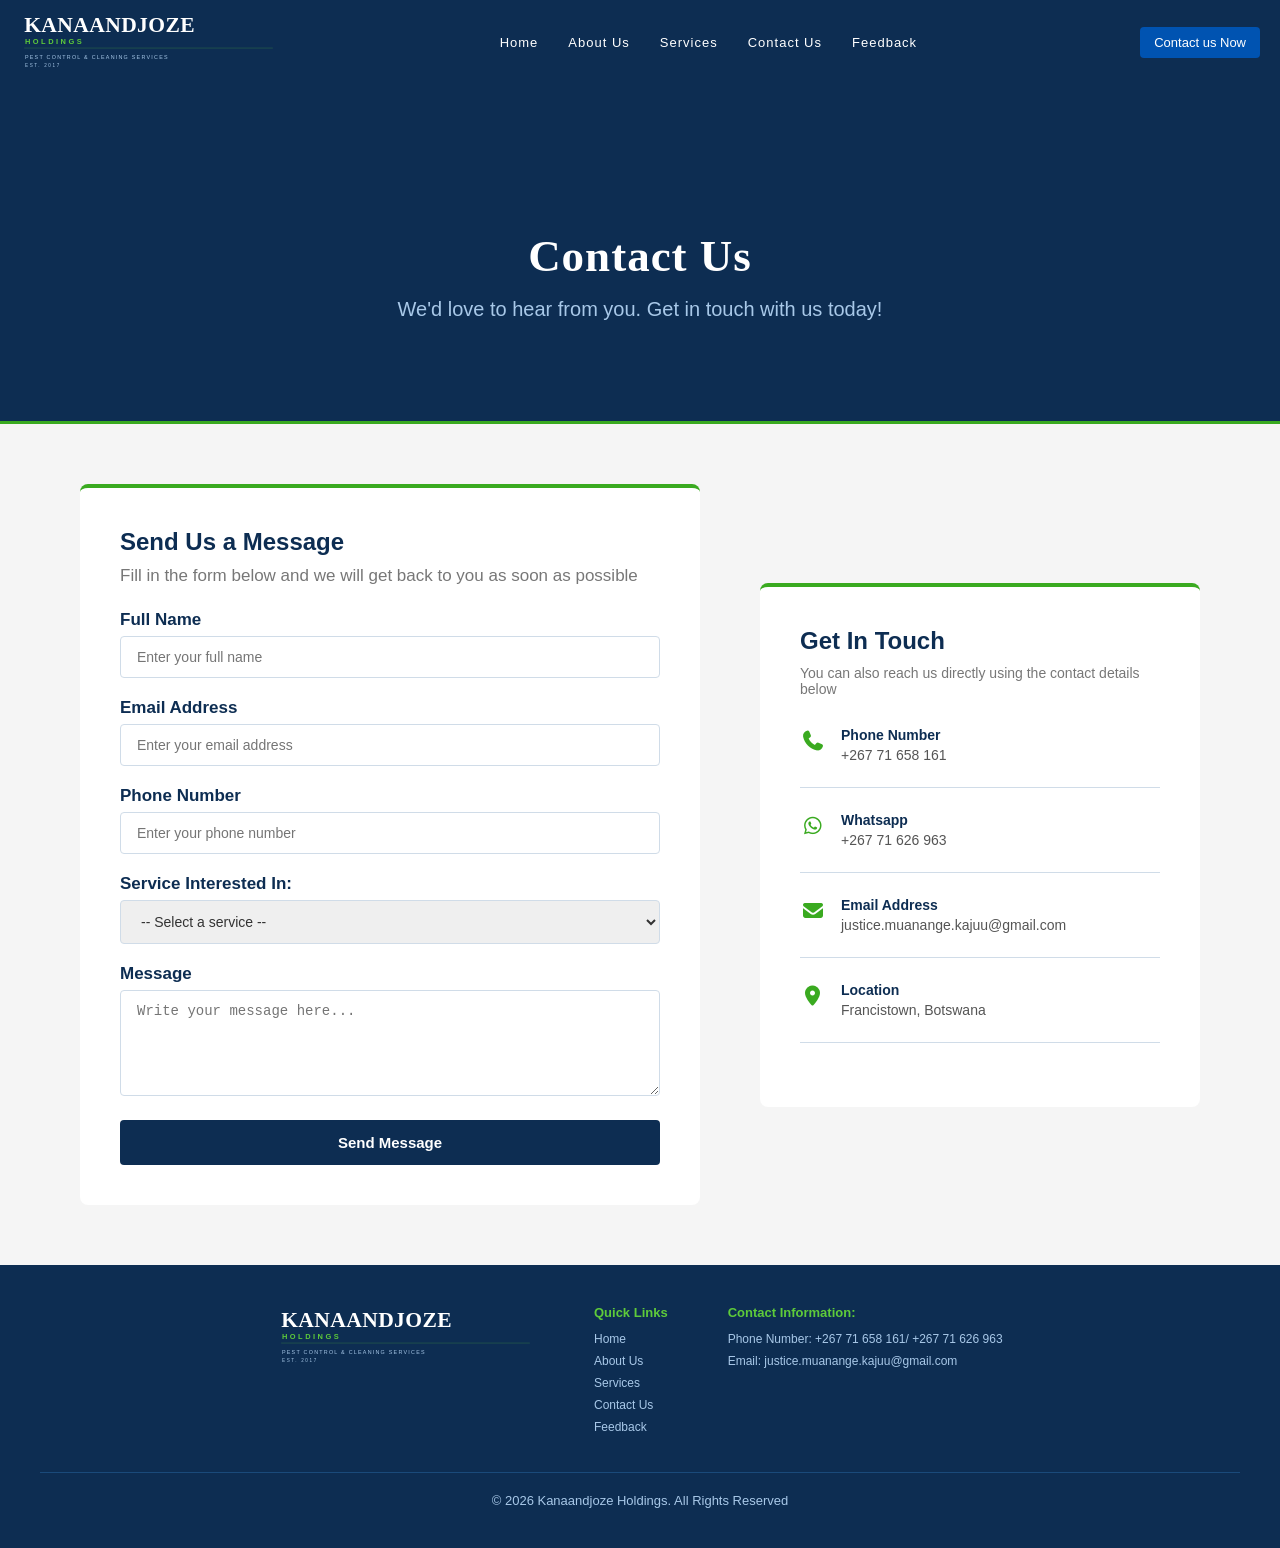
==== contact.html @ 34bdc5e7 "Initial commit - Kanaandjoze Holdings website" ====
<!DOCTYPE html>
<html lang="en">
<head>
    <meta charset="UTF-8">
    <meta name="viewport" content="width=device-width, initial-scale=1.0">
    <link rel="stylesheet" href="fontawesome/all.min.css">
    <link rel="stylesheet" href="css/style.css">
    <link rel="stylesheet" href="css/contact.css">
    <link rel="icon" type="image/png" href="images/pesticide.png">
    <title>Kanaandjoze Holdings | Contact Us</title>
</head>
<body>
 <header>
    <nav> 
    <a href="index.html">
        <img src="images/kanaandjoze_logo.svg" alt="Kanaandjoze logo" height="70">
    </a>
  <button id="hamburger">
    <i class="fas fa-bars"></i>
  </button>
         <ul id="nav-links">
            <li><a href="index.html">Home</a></li>
            <li><a href="about.html">About Us</a></li>
            <li><a href="services.html">Services</a></li>
            <li><a href="contact.html">Contact Us</a></li>
            <li><a href="feedback.html">Feedback</a></li>
         </ul>
           <button class="contact-btn"><a href="contact.html">Contact us Now</a></button>
    </nav>
 </header>  
<main>
    <section id="contact-hero">
        <h1>Contact Us</h1>
        <p>We'd love to hear from you. Get in touch with us today!</p>
    </section>

    <section id="contact-section">

        <div class="contact-form">
            <h2>Send Us a Message</h2>
            <p>Fill in the form below and we will get back to you as soon as possible</p>

            <form>
                <div class="form-group">
                    <label for="name">Full Name</label>
                    <input type="text" id="name" placeholder="Enter your full name" required>
                </div>

                <div class="form-group">
                    <label for="email">Email Address</label>
                    <input type="email" id="email" placeholder="Enter your email address" required>

                </div>

                <div class="form-group">
                    <label for="phone">Phone Number</label>
                    <input type="tel" id="phone" placeholder="Enter your phone number">

                </div>

                <div class="form-group">
                    <label for="service">Service Interested In:</label>
                    <select id="service">
                        <option value="">-- Select a service --</option>
                        <option value="pest-control">Pest Control</option>
                        <option value="home-cleaning">Home Cleaning</option>
                        <option value="office-cleaning">Office Cleaning</option>
                    </select>
                </div>

                <div class="form-group">
                    <label for="message">Message</label>
                    <textarea id="message" rows="5" placeholder="Write your message here..." required></textarea>
                </div>

                <button type="submit">Send Message</button>
            </form>
        </div>

        <div class="contact-details">
            <h2>Get In Touch</h2>
            <p>You can also reach us directly using the contact details below</p>

            <div class="detail-item">
                 <i class="fas fa-phone"></i>
                 <div>
                   <h4>Phone Number</h4>
                   <p>+267 71 658 161</p>
                 </div>
            </div>

            <div class="detail-item">
                <i class="fab fa-whatsapp"></i>
                <div>
                    <h4>Whatsapp</h4>
                    <p><a href="https://wa.me/26771626963" target="_blank">+267 71 626 963</a></p>
                </div>

            </div>

            <div class="detail-item">
                <i class="fas fa-envelope"></i>
                <div>
                    <h4>Email Address</h4>
                    <p><a href="https://mailto:justice.muanange.kajuu@gmail.com" target="_blank">justice.muanange.kajuu@gmail.com</a></p>
                </div>
            </div>

            <div class="detail-item">
                <i class="fas fa-map-marker-alt"></i>
                <div>
                    <h4>Location</h4>
                    <p>Francistown, Botswana</p>
                </div>
            </div>
        </div>
    </section>
</main>

<div id="feedback-popup">
    <div class="popup-content">
        <button id="popup-close"><i class="fas fa-times"></i></button>
        <i class="fas fa-comment-dots popup-icon"></i>
        <h3>Enjoying our website?</h3>
        <p>We'd love to hear your thoughts! Take a moment to leave us some feedback.</p>
        <div class="popup-buttons">
            <a href="feedback.html"><button class="btn-feedback">Give Feedback</button></a>
            <button class="btn-later" id="popup-later">Maybe Later</button>
        </div>
    </div>
 </div>
<!--footer section-->
<footer>
<div class="footer-columns">
    <div class="footer-box">
        <a href="index.html">
        <img src="images/kanaandjoze_logo.svg" alt="Kanaandjoze logo" height="100">
    </a> 

    </div>
<div class="footer-box">
<h4>Quick Links</h4>
<ul>
     <li><a href="index.html">Home</a></li>
     <li><a href="about.html">About Us</a></li>
     <li><a href="services.html">Services</a></li>
     <li><a href="contact.html">Contact Us</a></li>
     <li><a href="feedback.html">Feedback</a></li> 
</ul>
</div>

<div class="footer-box">
    <h4>Contact Information:</h4>
    <ul>
        <li>Phone Number: +267 71 658 161/ +267 71 626 963</li>
        <li>Email: <a href="https://justice.muanange.kajuu@gmail.com" target="_blank">justice.muanange.kajuu@gmail.com</a></li>
    </ul>

</div>
</div>


<p>&copy 2026 Kanaandjoze Holdings. All Rights Reserved</p>
</footer>
<script>
    // Show popup after 5 seconds
    setTimeout(() => {
        document.getElementById('feedback-popup').style.display = 'block';
    },5000);

    //Close button
    document.getElementById('popup-close').addEventListener('click', () => {
        document.getElementById('feedback-popup').style.display = 'none';
    });

    //Maybe Later button
     document.getElementById('popup-later').addEventListener('click', () => {
    document.getElementById('feedback-popup').style.display = 'none';
  });

  const hamburger = document.getElementById('hamburger');
  const navLinks = document.getElementById('nav-links');

  hamburger.addEventListener('click', () => {
    navLinks.classList.toggle('open');
    const icon = hamburger.querySelector('i');
    icon.classList.toggle('fa-bars');
    icon.classList.toggle('fa-times');
  });
</script>


</body>

</html>
---- css/style.css ----
/* ===== GLOBAL ===== */
* {
  max-width: 100%;
  margin: 0;
  padding: 0;
  box-sizing: border-box;
}

body {
  font-family: Arial, sans-serif;
  color: #1a3a2a;
  background-color: #f5f5f5;
  padding-top: 100px;
  overflow-x: hidden;
  max-width: 100%;
}

a {
  text-decoration: none;
  color: inherit;
}
/* ===== NAVBAR ===== */
nav {
  background-color: #0d2d52;
  padding: 15px 40px;
  display: flex;
  justify-content: space-between;
  align-items: center;
  
}
nav {
  position: fixed;
  top: 0;
  width: 100%;
  z-index: 1000;  
}

nav ul {
  list-style: none;
  display: flex;
  gap: 30px;
}

nav ul li a {
  color: white;
  font-size: 19px;
  font-weight: 500;
  letter-spacing: 1px;
}

nav ul li a:hover {
  color: #5ecb3a;
}

nav button{
  background-color: #0053b1;
  color: white;
  border: none;
  padding: 10px 22px;
  font-size: 14px;
  border-radius: 4px;
  cursor: pointer;
}

nav button:hover{
    background-color: #3aaa20 ;
}
#hamburger {
  display: none;
  background: none;
  border: none;
  color: white;
  font-size: 24px;
  cursor: pointer;
}


/* ===== HOME PAGE STYLING ===== */

/* ===== HERO SECTION ===== */
#hero {
  position: relative;
  background-color: #0d2d52;
  color: white;
  text-align: center;
  padding: 200px 20px;
  padding-top: 200px;
  min-height: 750px;
  background-image: url('../images/hero-bg.jpeg');
  background-size: cover;
  background-position: center;
  background-repeat: no-repeat;
}

#hero::before {
  content: '';
  position: absolute;
  top: 0;
  left: 0;
  width: 100%;
  height: 100%;
  background-color: rgba(13, 45, 82, 0.75);
}
#hero h1, #hero p, #hero button {
  position: relative;
  z-index: 2;
}

#hero h1 {
  font-family: Georgia, serif;
  font-size: 65px;
  margin-bottom: 20px;
  letter-spacing: 1px;
}

#hero p {
  font-size: 20px;
  color: #a8c8e8;
  margin-bottom: 30px;
  max-width: 600px;
  margin-left: auto;
  margin-right: auto;
}

#hero button {
  background-color: #3aaa20;
  color: white;
  border: none;
  padding: 14px 32px;
  font-size: 15px;
  font-weight: 600;
  border-radius: 4px;
  cursor: pointer;
  letter-spacing: 1px;
}

#hero button:hover {
  background-color: #2e8a10;
}

/* ===== SERVICES SECTION ===== */
#services {
  margin-top: 0;
  padding-top: 60px;
  padding: 30px 20px;
  min-height: 400px;
  text-align: left;
  background-color: #0d2d52;
  background: linear-gradient(to bottom, #0d2d52, #2e8a10) ;
}

#services h2 {
  font-family: Georgia, serif;
  font-size: 50px;
  font-weight: 700;
  color: #d0dce8;
  padding-top: 50px;
  margin-bottom: 30px;
  letter-spacing: 0px;
  text-align: center;
  padding-bottom: 70px;
}

.services-grid {
  display: grid;
  grid-template-columns: repeat(3, 1fr);
  gap:24px;
  max-width: 10000px;
  margin: 0 auto;
}

.services-card {
  background-color: white;
  border: 1px solid #d0dce8;
  border-bottom: 4px solid #102944;
  border-radius: 6px;
  padding: 35px 25px;
  text-align: left;
  min-height: 200px;
}

.services-card h2 {
  font-size: 20px;
  color: #0d2d52;
  margin-bottom: 12px;
  letter-spacing: 0px;
  text-align: center;
}

.services-card p {
  font-size: 17px;
  color: #555;
  line-height: 1.7;
  margin-bottom: 20px;
}

.services-card button {
  background-color: #1c61b1;
  color: white;
  border: none;
  padding: 10px 22px;
  font-size: 15px;
  border-radius: 4px;
  cursor: pointer;
}

.services-card button:hover {
  background-color: #3aaa20;
}

.services-card {
 transition: transform 0.3s ease, box-shadow 0.3s ease;
  cursor: pointer;
}
.services-card:hover{
  transform: translateY(-5px);
  box-shadow: 0 20px 50px rgba(0, 0, 0, 0.55);
}

/* ===== WHY CHOOSE US ===== */
#why-us{
  padding: 60px 40px;
  min-height: 400px;
  text-align: center;
  background-color: #0f4c91;
  background: linear-gradient(to bottom, #2e8a10, #0c407c );
}

#why-us h2{
  font-size: 60px;
  color: #102944;
  margin-bottom: 10px;
  font-family: Georgia, serif;
}

#why-us .section-subtitle {
  font-size: 25px;
  color: #a8c8e8;
  margin-bottom: 40px;
}
.qualities-grid {
  display: grid;
  grid-template-columns: repeat(3, 1fr);
  gap: 24px;
  max-width: 10000px;
  margin: 0 auto;
}

.quality-card {
  background-color: white;
  border-radius: 6px;
  border-bottom: 4px solid #3aaa20;
  padding: 35px 25px;
  text-align: left;
  min-height: 200px;
}

.quality-card h4{
  font-size: 20px;
  color: #0d2d52;
  margin-bottom: 12px;
  letter-spacing: 0px;
}

.quality-card p{
  font-size: 16px;
  color: #555;
  line-height: 1.7;
}

.quality-card {
   transition: transform 0.3s ease, box-shadow 0.3s ease;
  cursor: pointer;
}
.quality-card:hover{
  transform: translateY(-5px);
  box-shadow: 0 20px 50px rgba(0, 0, 0, 0.5);
}

/* ===== ABOUT US SECTION ===== */
#about{
  padding: 60px 50px;
  min-height: 300px;
  background-color: #f5f5f5;
}

#about h2{
  font-size: 50px;
  color: #0d2d52;
  text-align: center;
  line-height: 2;
  padding-bottom: 20px;
}

.about-content{
  display: flex;
  gap: 50px;
  align-items: center;
  max-width: 1000px;
  margin: 0 auto;
}

.about-slideshow{
  position: relative;
  width: 500px;
  height: 350px;
  border-radius: 8px;
  overflow: hidden;
  flex-shrink: 0;
}

.about-slide{
  position: absolute;
  top: 0;
  left: 0;
  width: 100%;
  height: 100%;
  background-size: cover;
  background-position: center;
  opacity: 0;
  transition: opacity 1.5s ease-in-out;
}

.about-slide.active{
  opacity: 1;
}

.about-text h3{
  font-size: 22px;
  color:#0d2d52;
  margin-bottom: 16px;
}

.about-text p{
  font-size: 20px;
  color: #000000;
  line-height: 1.8;
  margin-bottom: 24px;
}

.about-text button{
  background-color: #0d2d52;
  color: white;
  border: none;
  padding: 12px 28px;
  font-size: 14px;
  border-radius: 4px;
  cursor: pointer;
  transition: background-color 0.3s ease;
}

.about-text button:hover{
  background-color: #3aaa20;

}
/* ===== CARD ICONS ===== */
.card-icon{
  width: 60px;
  height: 60px;
  background-color: #0d2d52;
  border-radius: 50%;
  display: flex;
  align-items: center;
  justify-content: center;
  margin-bottom: 16px;
}
.card-icon i{
  font-size: 24px;
  color: #3aaa20;
}

.quality-card .card-icon{
  background-color: #f5f5f5;
  border: 2px solid #3aaa20;
}
/* ===== STATISTICS SECTION ===== */
#stats {
  background-color: #0d2d52;
  padding: 60px 40px;
}

.stats-grid {
  display: grid;
  grid-template-columns: repeat(3, 1fr);
  gap: 24px;
  max-width: 900px;
  margin: 0 auto;
  text-align: center;
}

.stat-card {
  padding: 40px 20px;
  border-radius: 8px;
  background-color: rgba(255, 255, 255, 0.05);
  border: 1px solid rgba(255, 255, 255, 0.1);
  transition: transform 0.3s ease, box-shadow 0.3s ease;
  cursor: pointer;
}

.stat-card:hover {
  transform: translateY(-10px);
  box-shadow: 0 20px 50px rgba(0, 0, 0, 0.3);
}

.stat-card i {
  font-size: 40px;
  color: #3aaa20;
  margin-bottom: 16px;
}

.stat-card h3 {
  font-size: 52px;
  font-weight: 700;
  color: white;
  display: inline;
}

.stat-card span {
  font-size: 36px;
  font-weight: 700;
  color: #3aaa20;
}

.stat-card p {
  font-size: 15px;
  color: #a8c8e8;
  margin-top: 8px;
  letter-spacing: 1px;
}

/* ===== FOOTER ===== */
footer{
    background-color: #0d2d52;
    color: white;
    padding: 40px;
    text-align: center;

}
footer h3{
    font-size:16px;
    letter-spacing: 2px;
    margin-bottom: 24px;
    color:#5ecb3a
}

.footer-columns{
    display: flex;
    justify-content: center;
    gap: 60px;
    margin-bottom: 30px;
    text-align: left;
}

.footer-box h4{
    color:#5ecb3a;
    margin-bottom: 12px;
    font-size: 15px;

}

.footer-box ul {
list-style: none;
}

.footer-box ul li{
    margin-bottom: 8px;
    font-size: 14px;
    color: #a8c8e8;
}

.footer-box ul li a {
  color: #a8c8e8;
}

.footer-box ul li a:hover {
  color: #5ecb3a;
}

footer p {
  font-size: 13px;
  color: #a8c8e8;
  border-top: 1px solid #1a4a7a;
  padding-top: 20px;
}
html {
  scroll-behavior: smooth;
}
#hero,
#services,
#why-us,
#about {
  scroll-snap-align: start;
  min-height: 100vh;
  display: flex;
  flex-direction: column;
  justify-content: center;
}

/* ===== ABOUT US PAGE STYLING ===== */

/* ===== HERO ===== */
#about-hero{
  background-color: #0d2d52;
  text-align: center;
  padding: 90px 40px;
  color: white;
}

#about-hero h1{
  font-family: Georgia, serif;
  color: #5ecb3a;
  font-size: 50px;
  margin-bottom: 16px;
  letter-spacing: 1px;

}
#about-hero p{
  font-size: 20px;
  color: #f5f5f5;
  padding-bottom: 20px;
  text-align: center;
}

/* ===== WHO WE ARE ===== */
#who-we-are{
  padding: 60px 40px;
  background-color: #f5f5f5;
  max-width: 900px;
  margin: 0 auto;
}

#who-we-are h2{
  font-size: 35px;
  color: #0d2d52;
  margin-bottom: 20px;

}
#who-we-are p{
  font-size: 17px;
  color: #555;
  line-height: 1.8;
  margin-bottom: 16px;
}

/* ===== MISSION ===== */
#mission{
  padding: 60px 40px;
  background-color: #0d2d52;
  text-align: center;
}
#mission h2{
  font-size: 35px;
  color: #5ecb3a;
  margin-bottom: 20px;
}
#mission p{
  font-size: 17px;
  color: #a8c8e8;
  line-height: 1.8;
  max-width: 800px;
  margin: 0 auto;
}

/* ===== VISION ===== */
#vision{
  padding: 60px 40px;
  background-color: #f5f5f5;
  text-align: center;
}

#vision h2{
  font-size: 35px;
  color: #0d2d52;
  margin-bottom: 20px;
}

#vision p{
  font-size: 17px;
  color: #555;
  line-height: 1.8;
  max-width: 800px;
  margin: 0 auto;
}

/* ===== VALUES ===== */
#values{
  padding: 60px 40px;
  background-color: #0d2d52;
  text-align: center;
}

#values h2{
  font-size: 35px;
  color: white;
  margin-bottom: 40px;
}

.values-grid{
  display: grid;
  grid-template-columns: repeat(4, 1fr);
  gap: 24px;
  max-width: 1100px;
  margin: 0 auto;
}

.value-card{
  background-color: white;
  border-radius: 6px;
  border-bottom: 4px solid #3aaa20;
  padding: 30px 20px;
  text-align: left;
  transition: transform 0.3s ease, box-shadow 0.3s ease;
  cursor: pointer;
  min-height: 20px;
  min-width: 100px;
}

.value-card:hover{
  transform: translateY(-10px);
  box-shadow: 0 20px 50px rgba(0, 0, 0, 0.5);
}
.value-card h4{
  font-size: 17px;
  color: #0d2d52;
  line-height: 1.7;
}
.value-card p{
  font-size: 15px;
  color: #555;
  line-height: 1.7;
}

/* ===== WHY CHOOSE US ===== */
#why-us-about {
  padding: 60px 40px;
  background-color: #f5f5f5;
  text-align: center;
}

#why-us-about h2 {
  font-size: 35px;
  color: #0d2d52;
  margin-bottom: 30px;
}

#why-us-about ul {
  list-style: none;
  max-width: 700px;
  margin: 0 auto;
  text-align: left;
}

#why-us-about ul li {
  font-size: 17px;
  color: #555;
  padding: 12px 0;
  border-bottom: 1px solid #d0dce8;
  line-height: 1.7;
}

#why-us-about ul li::before {
  content: '✓';
  color: #3aaa20;
  font-weight: 700;
  margin-right: 12px;
}

/* ===== CALL TO ACTION ===== */
#cta{
  padding: 80px 40px;
  background-color: #0c407c;
  text-align: center;
}

#cta h2{
  font-size:35px;
  color: white;
  margin-bottom: 16px;
}

#cta p{
  font-size: 17px;
  color: #a8c8e8;
  margin-bottom: 30px;
}

#cta button{
  background-color: #3aaa20;
  color: white;
  border: none;
  padding: 14px 36px;
  font-size: 15px;
  font-weight: 600;
  border-radius: 4px;
  cursor: pointer;
  transition: background-color 0.3s ease;
}

#cta button:hover{
  background-color: #2e8a10;
}

#cta button a{
  color: white;
  text-decoration: none;
}

/* ===== SERVICES PAGE ===== */

#services-hero{
  background-color: #0d2d52;
  text-align: center;
  padding: 100px 40px;
  color: white;
  border-bottom: 3px solid #3aaa20;
}

#services-hero h1{
  font-family: Georgia, serif;
  font-size: 45px;
  margin-bottom: 16px;
  letter-spacing: 1px;
  color: #5ecb3a;
}

#services-hero p{
  font-size: 25px;
  color: #a8c8e8;
}

#services-list{
  padding: 60px 80px;
  background-color: #d4e3f2;
}

#services-list h2{
  font-size: 35px;
  color: #0d2d52;
}

.section-subtitle{
  font-size: 17px;
  color:#4a4949;
  margin-top: 40px;
  padding-bottom: 10px;
}

.service-row{
  display: flex;
  gap: 50px;
  align-items: center;
  margin-bottom: 50px;
  padding-bottom: 50px;
  border-bottom: 1px solid #a3a6a9;
}

.service-row:last-child{
  border-bottom: none;
  margin-bottom: 0;
  padding-bottom: 0;
}
.service-row.reverse{
  flex-direction: row-reverse;
}

.service-img{
  width: 450px;
  height: 300px;
  flex-shrink: 0;
  border-radius: 8px;
  overflow: hidden;
}

.service-img img{
  width: 100%;
  height: 100%;
  object-fit: cover;
}

.service-text h3{
  font-size: 27px;
  color: #0d2d52;
  margin-bottom: 14px;
}

.service-list{
  list-style: none;
  margin-bottom: 24px;
}

.service-list li{
  font-size: 17px;
  color: #555;
  padding: 6px 0;
  border-bottom: 0.5px solid #bcb9b9;
}

.service-list li::before {
  content: '✓ ';
  color: #3aaa20;
  font-weight: 700;
}

.service-text button{
  background-color: #0d2d52;
  color: white;
  border: none;
  padding: 12px 28px;
  font-size: 14px;
  border-radius: 4px;
  cursor: pointer;
  transition: background-color 0.3s ease;
}

.service-text button:hover{
  background-color: #3aaa20;
}

.service-text button a{
  color: white;
  text-decoration: none;
}

#how-it-works {
  padding: 60px 80px;
  background-color: #0d2d52;
  text-align: center;
}

#how-it-works h2 {
  font-size: 30px;
  color: #3aaa20;
  margin-bottom: 10px;
}

#how-it-works .section-subtitle {
  font-size: 17px;
  color: #a8c8e8;
  margin-bottom: 40px;
  
}

.steps-grid {
  display: grid;
  grid-template-columns: repeat(4, 1fr);
  gap: 24px;
  max-width: 10000px;
  margin: 0 auto;
}

.step-card {
  background-color: white;
  border-radius: 6px;
  padding: 30px 20px;
  text-align: center;
  border-top: 4px solid #3aaa20;
  transition: transform 0.3s ease, box-shadow 0.3s ease;
  cursor: pointer;
}

.step-card:hover {
  transform: translateY(-10px);
  box-shadow: 0 20px 50px rgba(0, 0, 0, 0.5);
}

.step-num {
  width: 40px;
  height: 40px;
  background-color: #3aaa20;
  color: white;
  border-radius: 50%;
  display: flex;
  align-items: center;
  justify-content: center;
  font-size: 16px;
  font-weight: 700;
  margin: 0 auto 16px;
}

.step-card h4 {
  font-size: 15px;
  color: #0d2d52;
  margin-bottom: 10px;
}

.step-card p {
  font-size: 13px;
  color: #555;
  line-height: 1.7;
}

#faq{
  padding: 60px 80px;
  background-color: #d0dce8;
}

#faq h2{
  font-size: 30px;
  color: black;
  text-align: center;
  margin-bottom: 40px;
}

.faq-item{
  background-color: white;
  border-radius: 6px;
  padding: 20px 24px;
  margin-bottom: 16px;
  border-left: 4px solid #3aaa20;
}

.faq-item h4{
  font-size: 17px;
  color: #0d2d52;
  margin-bottom: 8px;
  font-weight: 700;
}

#services-cta{
  padding: 80px 40px;
  background-color: #f5f5f5;
  text-align: center;
}

#services-cta h2{
  font-size: 32px;
  color: #0d2d52;
  margin-bottom: 16px;
}

#services-cta p{
  font-size: 16px;
  color: #555;
  margin-bottom: 30px;
  padding-bottom: 2px;
}

#services-cta button{
  background-color: #3aaa20;
  color: white;
  border: none;
  padding: 14px 36px;
  font-size: 15px;
  font-weight: 600;
  border-radius: 4px;
  cursor: pointer;
  transition: background-color 0.3s ease;
}

#services-cta button:hover{
  background-color: #2e8a10;
}

#services-cta button a{
  color: white;
  text-decoration: none;
}

/* ===== FEEDBACK PAGE ===== */

/* ===== FEEDBACK HERO ===== */
#feedback-hero {
  background-color: #0d2d52;
  text-align: center;
  padding: 150px 40px 100px;
  color: white;
  border-bottom: 3px solid #3aaa20;
}

#feedback-hero h1 {
  font-family: Georgia, serif;
  font-size: 42px;
  margin-bottom: 16px;
  letter-spacing: 1px;
  color: #3aaa20;
}

#feedback-hero p {
  font-size: 19px;
  color: #a8c8e8;
}

/* ===== FEEDBACK SECTION ===== */
#feedback-section {
  padding: 60px 80px;
  background-color: #a8c8e8;
  display: flex;
  gap: 60px;
  align-items: flex-start;
}

/* ===== FEEDBACK FORM ===== */
.feedback-form {
  flex: 1.5;
  background-color: white;
  padding: 40px;
  border-radius: 8px;
  border-top: 4px solid #3aaa20;
}

.feedback-form h2 {
  font-size: 24px;
  color: #0d2d52;
  margin-bottom: 10px;
}

.feedback-form > p {
  font-size: 17px;
  color: #777;
  margin-bottom: 24px;
  line-height: 1.7;
}

.form-group {
  margin-bottom: 20px;
}

.form-group label {
  display: block;
  font-size: 14px;
  color: #0d2d52;
  font-weight: 600;
  margin-bottom: 6px;
}

.form-group input,
.form-group select,
.form-group textarea {
  width: 100%;
  padding: 12px 16px;
  border: 1px solid #d0dce8;
  border-radius: 4px;
  font-size: 14px;
  color: #333;
  outline: none;
  transition: border 0.3s ease;
}

.form-group input:focus,
.form-group select:focus,
.form-group textarea:focus {
  border-color: #3aaa20;
}

.form-group textarea {
  resize: vertical;
}

/* ===== NAVIGATION RATING ===== */
.rating-group {
  display: flex;
  gap: 12px;
  flex-wrap: wrap;
}

.rating-option {
  display: flex;
  align-items: center;
  gap: 6px;
  font-size: 13px;
  color: #555;
  cursor: pointer;
  background-color: #f5f5f5;
  padding: 8px 16px;
  border-radius: 4px;
  border: 1px solid #d0dce8;
  transition: all 0.3s ease;
}

.rating-option input {
  width: auto;
  padding: 0;
  border: none;
  cursor: pointer;
}

.rating-option:hover {
  background-color: #0d2d52;
  color: white;
  border-color: #0d2d52;
}

/* ===== STAR RATING ===== */
.star-rating {
  display: flex;
  flex-direction: row-reverse;
  justify-content: flex-end;
  gap: 6px;
}

.star-rating input {
  display: none;
}

.star-rating label {
  font-size: 32px;
  color: #d0dce8;
  cursor: pointer;
  transition: color 0.2s ease;
}

.star-rating input:checked ~ label,
.star-rating label:hover,
.star-rating label:hover ~ label {
  color: #f5a623;
}

/* ===== SUBMIT BUTTON ===== */
.feedback-form button {
  background-color: #0d2d52;
  color: white;
  border: none;
  padding: 14px 36px;
  font-size: 15px;
  font-weight: 600;
  border-radius: 4px;
  cursor: pointer;
  width: 100%;
  transition: background-color 0.3s ease;
}

.feedback-form button:hover {
  background-color: #3aaa20;
}

/* ===== SIDE NOTE ===== */
.feedback-note {
  flex: 1;
  background-color: #0d2d52;
  padding: 40px;
  border-radius: 8px;
  text-align: center;
  color: white;
  position: sticky;
  top: 120px;
}

.feedback-note > i {
  font-size: 48px;
  color: #3aaa20;
  margin-bottom: 20px;
}

.feedback-note h3 {
  font-size: 20px;
  color: white;
  margin-bottom: 16px;
}

.feedback-note > p {
  font-size: 17px;
  color: #a8c8e8;
  line-height: 1.8;
  margin-bottom: 30px;
}

.note-item {
  display: flex;
  align-items: flex-start;
  gap: 12px;
  margin-bottom: 16px;
  text-align: left;
}

.note-item i {
  color: #3aaa20;
  font-size: 16px;
  margin-top: 2px;
  flex-shrink: 0;
}

.note-item p {
  font-size: 15px;
  color: #a8c8e8;
  line-height: 1.6;
  margin: 0;
}

/* ===== SCROLL ANIMATIONS ===== */

/* Fade in from bottom */
.services-card {
  opacity: 0;
  transform: translateY(40px);
  transition: opacity 0.6s ease, transform 0.6s ease;
}

/* Fade in from left and right alternating */
.quality-card:nth-child(1) {
  opacity: 0;
  transform: translateX(-40px);
  transition: opacity 0.6s ease, transform 0.6s ease;
}

.quality-card:nth-child(2) {
  opacity: 0;
  transform: translateY(40px);
  transition: opacity 0.6s ease 0.2s, transform 0.6s ease 0.2s;
}

.quality-card:nth-child(3) {
  opacity: 0;
  transform: translateX(40px);
  transition: opacity 0.6s ease 0.4s, transform 0.6s ease 0.4s;
}

/* When animated class is added */
.services-card.animate,
.quality-card.animate {
  opacity: 1;
  transform: translateX(0) translateY(0);
}

/* Stagger service cards */
.services-card:nth-child(1) { transition-delay: 0s; }
.services-card:nth-child(2) { transition-delay: 0.2s; }
.services-card:nth-child(3) { transition-delay: 0.4s; }
/* Hero fade in */
.hero-content {
  animation: heroFadeIn 1.2s ease forwards;
}

/* Value cards */
.value-card {
  opacity: 0;
  transform: translateY(40px);
  transition: opacity 0.6s ease, transform 0.6s ease;
}

.value-card.animate {
  opacity: 1;
  transform: translateY(0);
}

.value-card:nth-child(1) { transition-delay: 0s; }
.value-card:nth-child(2) { transition-delay: 0.2s; }
.value-card:nth-child(3) { transition-delay: 0.3s; }
.value-card:nth-child(4) { transition-delay: 0.4s; }

/* Step cards */
.step-card {
  opacity: 0;
  transform: translateY(40px);
  transition: opacity 0.6s ease, transform 0.6s ease;
}

.step-card.animate {
  opacity: 1;
  transform: translateY(0);
}

.step-card:nth-child(1) { transition-delay: 0s; }
.step-card:nth-child(2) { transition-delay: 0.2s; }
.step-card:nth-child(3) { transition-delay: 0.3s; }
.step-card:nth-child(4) { transition-delay: 0.4s; }

@keyframes heroFadeIn {
  from {
    opacity: 0;
    transform: translateY(30px);
  }
  to {
    opacity: 1;
    transform: translateY(0);
  }
}

/* ===== CSS MEDIA QUERIES ===== */
@media (min-width: 1024px) and (max-width: 1280px) {
  nav {
    padding: 10px 20px;
  }

  nav ul {
    gap: 16px;
  }

  nav ul li a {
    font-size: 13px;
  }

  nav .contact-btn {
    padding: 8px 14px;
    font-size: 13px;
  }

  nav img {
    height: 60px;
  }
}
body{
  padding-top: 80px;
}

/* ===============================
   DESKTOP (Force correct styles)
================================ */
@media (min-width: 1024px) {

  body {
    padding-top: 80px;
  }
  body{
    overflow-x: hidden;
  }

  #hamburger {
    display: none;
  }

  #hero{
    display: flex;
    align-items: center;
    justify-content: center;
    text-align: center;
    width: 100%;
  }

  .hero-content{
    width: 100%;
    max-width: 800px;
    margin: 0 auto;
    padding: 0 40px;
  }

  section{
    width: 100%;
    overflow: hidden;
  }

  #nav-links {
    display: flex !important;
    flex-direction: row;
    position: static;
    background: none;
    padding: 0;
    gap: 30px;
    width: auto;
  }

  nav {
    flex-direction: row;
    justify-content: space-between;
    align-items: center;
  }

  .services-grid {
    grid-template-columns: repeat(3, 1fr);
  }

  .qualities-grid {
    grid-template-columns: repeat(3, 1fr);
  }

  .about-content {
    flex-direction: row;
  }

  .about-slideshow {
    width: 450px;
    height: 320px;
  }

  .footer-columns {
    display: flex;
    flex-direction: row;
    justify-content: center;
    gap: 60px;
    text-align: left;
  }
}

/* ===============================
   TABLET - 1023px
================================ */
@media (max-width: 1023px) {

  html{
    overflow-x: hidden;
  }

  body {
    overflow-x: hidden;
    padding-top: 70px;
  }

  /* NAVBAR */
  nav {
    flex-direction: row;
    justify-content: space-between;
    align-items: center;
    padding: 10px 20px;
    height: auto;
  }

  nav img {
    height: 55px;
  }

  #hamburger {
    display: block;
    font-size: 26px;
  }

  #nav-links {
    display: flex;
    flex-direction: column;
    position: fixed;
    top: 80px;
    left: 0;
    width: 100%;
    background-color: #0d2d52;
    padding: 20px;
    gap: 16px;
    z-index: 999;
    max-height: 0;
    overflow: hidden;
    opacity: 0;
    transition: max-height 0.4s ease, opacity 0.4s ease, padding 0.4s ease;
    padding: 0 20px;
  }

  #nav-links.open {
    max-height: 400px;
    opacity: 1;
    padding: 20px;
  }

  #nav-links li {
    text-align: center;
    border-bottom: 1px solid #1a4a7a;
    padding-bottom: 12px;
  }

  #nav-links li:last-child {
    border-bottom: none;
  }

  nav .contact-btn {
    display: none;
  }

  /* HERO */
  #hero {
    padding: 60px 20px;
    min-height: 100vh;
  }

  #hero h1 {
    font-size: 28px;
  }

  #hero p {
    font-size: 14px;
  }

  /* SERVICES */
  #services {
    padding: 40px 20px;
  }

  #services h2 {
    font-size: 25px;
  }

  .services-grid {
    grid-template-columns: 1fr;
  }

  /* WHY CHOOSE US */
  #why-us {
    padding: 40px 20px;
  }

  #why-us h2 {
    font-size: 22px;
  }

  .qualities-grid {
    grid-template-columns: 1fr;
  }

  /* ABOUT */
  #about {
    padding: 40px 20px;
  }

  .about-content {
    flex-direction: column;
  }

  .about-slideshow {
    width: 100%;
    height: 250px;
  }
  #stats {
    padding: 40px 20px;
  }

  .stats-grid {
    grid-template-columns: 1fr;
    gap: 16px;
  }

  .stat-card {
    padding: 30px 20px;
  }

  .stat-card h3 {
    font-size: 42px;
  }

  /* FOOTER */
  footer {
    padding: 40px 20px;
  }

  .footer-columns {
    flex-direction: column;
    align-items: center;
    gap: 30px;
    text-align: center;
  }

  /* POPUP */
  #feedback-popup {
    width: 280px;
    right: 20px;
    bottom: 20px;
  }

  /* GLOBAL */
  body {
    overflow-x: hidden;
  }

  /* Force all grids to single column */
  .services-grid,
  .qualities-grid,
  .values-grid,
  .steps-grid,
  .areas-grid {
    grid-template-columns: 1fr !important;
  }

  /* Force all flex containers to stack */
  .about-content,
  .footer-columns,
  #contact-section,
  #feedback-section,
  .service-row,
  .service-row.reverse {
    flex-direction: column !important;
  }

  /* Fix all cards */
  .service-card,
  .quality-card,
  .value-card,
  .step-card,
  .faq-item,
  .contact-form,
  .contact-details,
  .feedback-form,
  .feedback-note {
    width: 100% !important;
    max-width: 100% !important;
  }

  /* Fix images */
  .service-img,
  .about-slideshow {
    width: 100% !important;
    height: 300px !important;
  }

  /* Fix footer */
  .footer-columns {
    align-items: center;
    text-align: center;
    gap: 30px;
  }

  /* Fix feedback note sticky */
  .feedback-note {
    position: static !important;
  }
  .star-rating {
    display: flex !important;
    flex-wrap: wrap;
    justify-content: flex-start;
    gap: 4px;
    width: 100% !important;
  }

  .star-rating label {
    font-size: 28px;
  }
}

/* ===============================
   PHONE - 480px
================================ */
@media (max-width: 480px) {

  body {
    padding-top: 60px;
  }

  /* NAVBAR */
  nav {
    padding: 8px 15px;
  }

  nav img {
    height: 45px;
  }

  #nav-links {
    top: 68px;
  }

  /* HERO */
  #hero {
    padding: 50px 15px;
    min-height: 100vh;
  }

  #hero h1 {
    font-size: 22px;
  }

  #hero p {
    font-size: 13px;
  }

  #hero button {
    padding: 10px 20px;
    font-size: 13px;
  }

  /* SERVICES */
  #services {
    padding: 30px 15px;
  }

  .service-card {
    padding: 20px 15px;
  }

  .service-card h3 {
    font-size: 17px;
  }

  .service-card p {
    font-size: 13px;
  }

  /* WHY CHOOSE US */
  #why-us {
    padding: 30px 15px;
  }

  .quality-card {
    padding: 20px 15px;
  }

  .quality-card h4 {
    font-size: 14px;
  }

  .quality-card p {
    font-size: 13px;
  }

  /* ABOUT */
  #about {
    padding: 30px 15px;
  }

  .about-slideshow {
    height: 200px;
  }

  .about-text h3 {
    font-size: 18px;
  }

  .about-text p {
    font-size: 13px;
  }
   #stats {
    padding: 30px 15px;
    margin-top: 0;
  }

  .stat-card {
    padding: 24px 15px;
  }

  .stat-card i {
    font-size: 32px;
  }

  .stat-card h3 {
    font-size: 36px;
  }

  .stat-card span {
    font-size: 28px;
  }

  .stat-card p {
    font-size: 13px;
  }

  /* FOOTER */
  footer {
    padding: 30px 15px;
  }

  footer p {
    font-size: 11px;
  }

  /* POPUP */
  #feedback-popup {
    width: 250px;
    right: 15px;
    bottom: 15px;
    padding: 20px;
  }
}

  /* FOOTER LOGO */
  .footer-box img {
    height: 60px;
  }

  .footer-box h4 {
    font-size: 13px;
  }

  .footer-box ul li {
    font-size: 12px;
  }


/* ===============================
   SMALL PHONE - 360px
================================ */
@media (max-width: 360px) {

  body {
    padding-top: 65px;
  }

  /* NAVBAR */
  nav img {
    height: 38px;
  }

  #nav-links {
    top: 62px;
  }

  /* HERO */
  #hero {
    padding: 40px 10px;
    min-height: 280px;
  }

  #hero h1 {
    font-size: 18px;
  }

  #hero p {
    font-size: 12px;
  }

  #hero button {
    padding: 8px 16px;
    font-size: 12px;
  }

  /* SERVICES */
  #services {
    padding: 20px 10px;
  }

  .service-card {
    padding: 15px 10px;
  }

  /* WHY CHOOSE US */
  #why-us {
    padding: 20px 10px;
  }

  .quality-card {
    padding: 15px 10px;
  }

  /* ABOUT */
  #about {
    padding: 20px 10px;
  }

  .about-slideshow {
    height: 180px;
  }
   #stats {
    padding: 20px 10px;
  }

  .stat-card h3 {
    font-size: 30px;
  }

  /* FOOTER */
  footer {
    padding: 20px 10px;
  }

  /* POPUP */
  #feedback-popup {
    width: 230px;
    right: 10px;
    bottom: 10px;
    padding: 15px;
  }
}
---- css/contact.css ----
#contact-hero {
  background-color: #0d2d52;
  text-align: center;
  padding: 150px 40px 100px;
  color: white;
  border-bottom: 3px solid #3aaa20;
}

#contact-hero h1 {
  font-family: Georgia, serif;
  font-size: 45px;
  margin-bottom: 16px;
  letter-spacing: 1px;
}

#contact-hero p {
  font-size: 20px;
  color: #a8c8e8;
}

#contact-section{
    display: flex;
    gap: 60px;
    padding:60px 80px;
    background-color: #f5f5f5;
    align-items: center;
}

.contact-form{
    flex: 1.5;
    background-color: white;
    padding: 40px;
    border-radius: 8px;
    border-top: 4px solid #3aaa20;
}

.contact-form h2{
    font-size: 24px;
    color: #0d2d52;
    margin-bottom: 10px;
}

.contact-form p{
    font-size: 17px;
    color: #777;
    margin-bottom: 24px;
}

.form-group{
    margin-bottom: 20px;
}

.form-group label{
    display: block;
    font-size: 17px;
    color: #0d2d52;
    font-weight: 600;
    margin-bottom: 6px;
}

.form-group input,
.form-group select,
.form-group textarea{
    width: 100%;
    padding: 12px 16px;
    border: 1px solid #d0dce8;
    border-radius: 4px;
    font-size: 14px;
    color: #333;
    outline: none;
    transition: border 0.3s ease;
}
.form-group input:focus,
.form-group select:focus,
.form-group textarea:focus {
  border-color: #3aaa20;
}

.form-group textarea {
  resize: vertical;
}

.contact-form button {
  background-color: #0d2d52;
  color: white;
  border: none;
  padding: 14px 36px;
  font-size: 15px;
  font-weight: 600;
  border-radius: 4px;
  cursor: pointer;
  width: 100%;
  transition: background-color 0.3s ease;
}

.contact-form button:hover {
  background-color: #3aaa20;
}

.contact-details{
    flex: 1;
    background-color: white;
    padding: 40px;
    border-radius: 8px;
    border-top: 4px solid #3aaa20;
}

.contact-details h2{
    font-size: 24px;
    color: #0d2d52;
    margin-bottom: 10px;
}

.contact-details > p {
    font-size: 14px;
    color: #777;
    margin-bottom: 30px;
}

.detail-item{
    display: flex;
    gap: 16px;
    align-items: flex-start;
    margin-bottom: 24px;
    padding-bottom: 24px;
    border-bottom: 1px solid #d0dce8;
}

.detail-item i {
  font-size: 20px;
  color: #3aaa20;
  margin-top: 4px;
}

.detail-item h4{
    font-size: 14px;
    color: #0d2d52;
    margin-bottom: 4px;
    font-weight: 700;
}

.detail-item p{
    font-size: 14px;
    color: #555;
}
#feedback-popup {
    position: fixed;
    bottom: 40px;
    right: 40px;
    background-color: white;
    border-radius: 8px;
    border-top: 4px solid #3aaa20;
    box-shadow: 0 10px 40px rgba(0, 0, 0, 0.2);
    padding: 30px;
    width: 320px;
    z-index: 9999;
    display: none;
    animation: slideUp 0.5s ease;
}

@keyframes slideUp {
    from {
        opacity: 0;
        transform: translateY(0);
    }
    to {
        opacity: 1;
        transform: translateY(0);
    }
}

.popup-content{
    text-align: center;
    position: relative;
}

#popup-close{
    position: absolute;
    top: -15px;
    right: -15px;
    background: none;
    border: none;
    font-size: 16px;
    color: #777;
    cursor: pointer;
}

#popup-close:hover{
    color: #0d2d52;
}

.popup-icon {
  font-size: 40px;
  color: #3aaa20;
  margin-bottom: 16px;
}

.popup-content h3 {
  font-size: 18px;
  color: #0d2d52;
  margin-bottom: 10px;
}

.popup-content p {
  font-size: 13px;
  color: #777;
  line-height: 1.7;
  margin-bottom: 20px;
}

.popup-buttons {
  display: flex;
  gap: 12px;
  justify-content: center;
}

.btn-feedback {
  background-color: #3aaa20;
  color: white;
  border: none;
  padding: 10px 20px;
  font-size: 13px;
  font-weight: 600;
  border-radius: 4px;
  cursor: pointer;
  transition: background-color 0.3s ease;
}

.btn-feedback:hover {
  background-color: #2e8a10;
}

.btn-later {
  background-color: white;
  color: #0d2d52;
  border: 1px solid #d0dce8;
  padding: 10px 20px;
  font-size: 13px;
  border-radius: 4px;
  cursor: pointer;
  transition: background-color 0.3s ease;
}

.btn-later:hover {
  background-color: #f5f5f5;
}

/* ===============================
   TABLET - 768px
================================ */
@media (max-width: 1023px) {

  #contact-hero {
    padding: 60px 20px;
  }

  #contact-hero h1 {
    font-size: 32px;
  }

  #contact-section {
    flex-direction: column;
    padding: 40px 20px;
  }

  .contact-form,
  .contact-details {
    width: 100%;
  }
}

/* ===============================
   PHONE - 480px
================================ */
@media (max-width: 480px) {

  #contact-hero {
    padding: 50px 15px;
  }

  #contact-hero h1 {
    font-size: 26px;
  }

  #contact-section {
    padding: 30px 15px;
  }

  .contact-form,
  .contact-details {
    padding: 25px 15px;
  }

  .contact-form h2,
  .contact-details h2 {
    font-size: 20px;
  }

  .form-group input,
  .form-group select,
  .form-group textarea {
    font-size: 13px;
    padding: 10px 12px;
  }

  .working-hours table td {
    font-size: 12px;
  }
}

/* ===============================
   SMALL PHONE - 360px
================================ */
@media (max-width: 360px) {

  #contact-hero {
    padding: 40px 10px;
  }

  #contact-section {
    padding: 20px 10px;
  }

  .contact-form,
  .contact-details {
    padding: 20px 10px;
  }

  .detail-item i {
    font-size: 16px;
  }
}
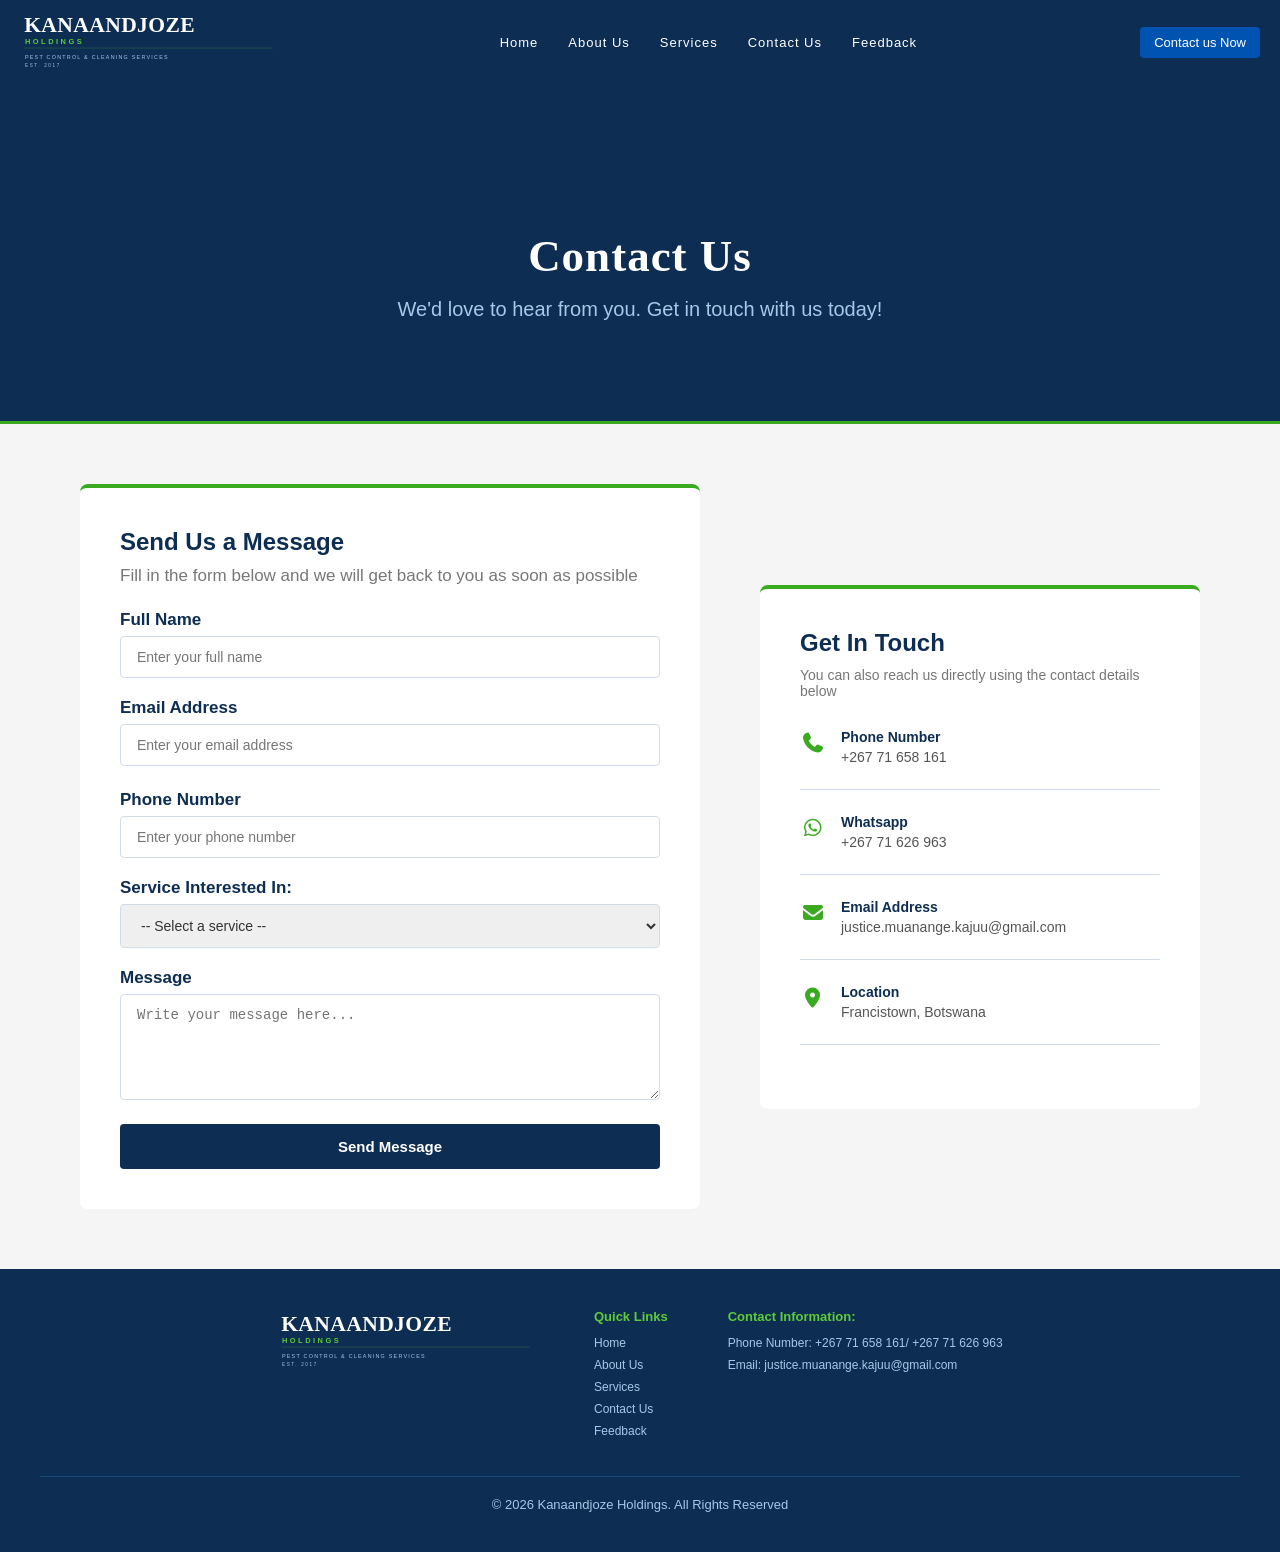
==== commit 4124f24e: "Linked the external JS file to the contact page" ====
--- a/contact.html
+++ b/contact.html
@@ -188,6 +188,7 @@
     icon.classList.toggle('fa-times');
   });
 </script>
+<script src="js/validation.js"></script>
 
 
 </body>
--- a/css/style.css
+++ b/css/style.css
@@ -1004,7 +1004,7 @@
   margin-bottom: 10px;
 }
 
-.feedback-form > p {
+.feedback-form p {
   font-size: 17px;
   color: #777;
   margin-bottom: 24px;
@@ -1766,8 +1766,9 @@
 
   /* HERO */
   #hero {
+    min-height: 100vh;
     padding: 40px 10px;
-    min-height: 280px;
+    
   }
 
   #hero h1 {
@@ -1829,4 +1830,23 @@
     bottom: 10px;
     padding: 15px;
   }
+}
+@media (max-width: 320px) {
+  #hero {
+    min-height: 100vh;
+    padding: 30px 10px;
+  }
+
+  #hero h1 {
+    font-size: 16px;
+  }
+
+  #hero p {
+    font-size: 11px;
+  }
+
+  #hero button {
+    padding: 8px 14px;
+    font-size: 12px;
+  }
 }
